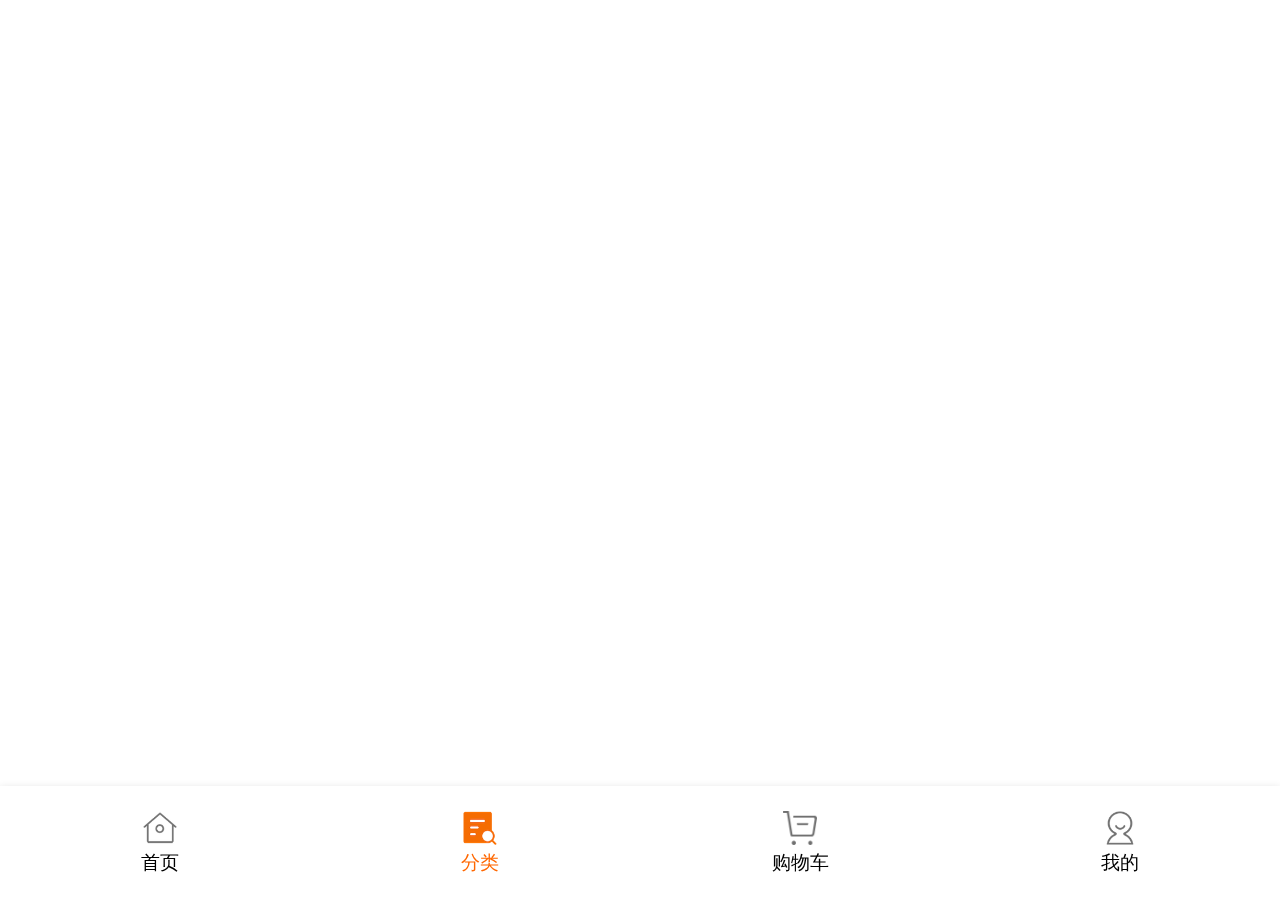
==== cate.html @ aeb2fb66 "111" ====
<!DOCTYPE html>
<html lang="zh">
<head>
	<title>分类</title>
	<meta charset="UTF-8">
	<meta name="viewport" content="width=device-width, initial-scale=1.0">
	<meta http-equiv="X-UA-Compatible" content="ie=edge">
	<link rel="stylesheet" type="text/css" href="css/dibu.css"/>
	<link rel="stylesheet" type="text/css" href="css/cate.css"/>
	<link rel="stylesheet" type="text/css" href="css/base.css"/>
	<script src="js/rem.js" type="text/javascript" charset="utf-8"></script>
	<title>Document</title>
</head>
<body>
	<div class="root">
		<!-- 顶端开始 -->
		<div class="dingduan">
			
		</div>
		<!-- tab -->
		<div class="tab">
			<a href="index.html">
			<div class="shouye">
				<img src="img/shouye2.png">
				<div class="wenzi" >首页</div>
			</div>
			</a>
			<a href="cate.html">
			<div class="shouye">
				<img src="img/fenlie1.png" >
				<div class="wenzi" style="color:#ff6700;" >分类</div>
			</div>
			</a>
			<a href="shopping.html">
			<div class="shouye">
				<img src="img/gouwu2.png">
				<div class="wenzi" >购物车</div>
			</div>
			</a>
			<a href="yser.html">
			<div class="shouye">
				<img src="img/wode2.png">
				<div class="wenzi" >我的</div>
			</div>
			</a>
		</div>
	</div>
</body>
</html>
---- css/dibu.css ----
.tab{
	width: 100%; 
	height: 1.92rem; 
	position: fixed; 
	background:#fff;
	left: 0; 
	bottom: 0;
	font-size:0.32rem ;
	display: flex;
	box-shadow: 0 0.03rem 0.14rem 0.02rem rgba(0,0,0,.12);
	
	}
	
.tab>a>div{
	text-align: center;
/* 	width: 25%;
	height: 100%;
	display: flex;
	flex-direction:column ;
	justify-content: center;
	align-items: center; */
}
.tab>a{
width: 25%;
	height: 100%;
	display: flex;
	flex-direction:column ;
	justify-content: center;
	align-items: center;
}
.tab img{
	width: 0.57rem;
	height: 0.57rem;
}
---- css/cate.css ----
.dingduan{
	width: 100%;
	height: 1.06rem;
}
---- css/base.css ----
*{
	margin: 0;
	padding: 0;
	font-family: "微软雅黑","苹方";
	font-style: normal;
	font-weight: normal;
}
ul,li{
	list-style: none;
}
a{
	text-decoration: none;
	color: #000000;
	/* 清除A标签下划线 */
}
@font-face {
  font-family: 'iconfont';  /* project id 974142 */
  src: url('//at.alicdn.com/t/font_974142_ltjdkbc6gz.eot');
  src: url('//at.alicdn.com/t/font_974142_ltjdkbc6gz.eot?#iefix') format('embedded-opentype'),
  url('//at.alicdn.com/t/font_974142_ltjdkbc6gz.woff') format('woff'),
  url('//at.alicdn.com/t/font_974142_ltjdkbc6gz.ttf') format('truetype'),
  url('//at.alicdn.com/t/font_974142_ltjdkbc6gz.svg#iconfont') format('svg');
}
.iconfont{
	font-family:iconfont;
}
.root{
	max-width: 640px;
	height: 100vh;
	margin: 0 auto;
}
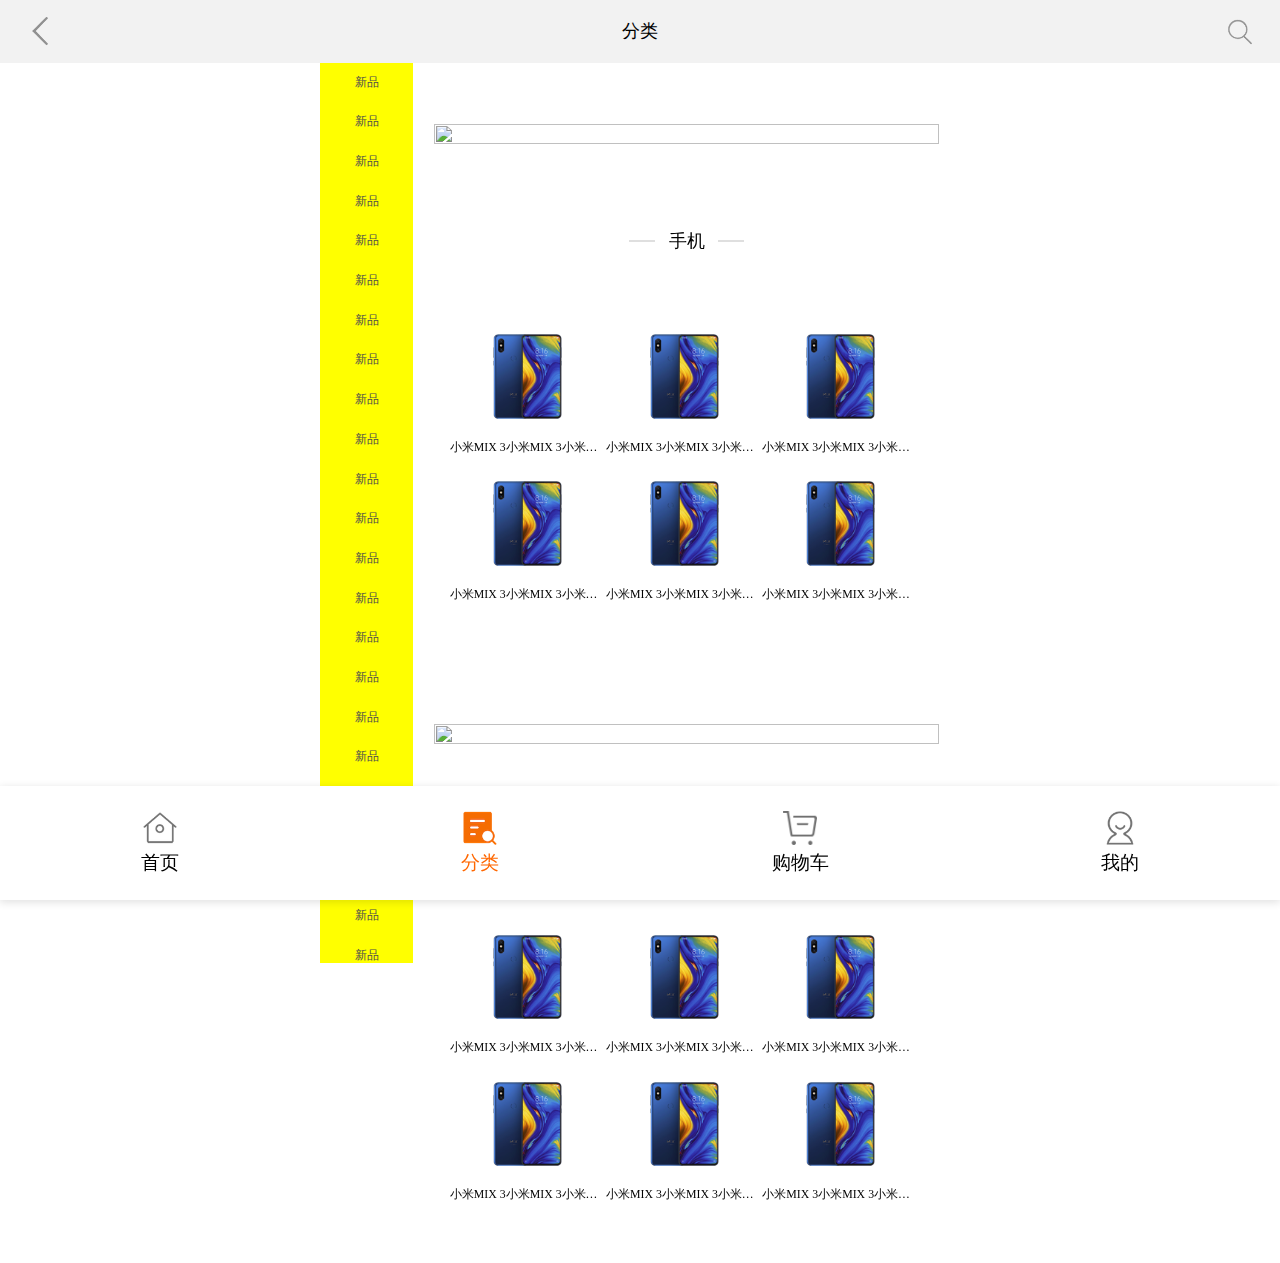
==== commit 2b05b76b: "111" ====
--- a/cate.html
+++ b/cate.html
@@ -6,8 +6,8 @@
 	<meta name="viewport" content="width=device-width, initial-scale=1.0">
 	<meta http-equiv="X-UA-Compatible" content="ie=edge">
 	<link rel="stylesheet" type="text/css" href="css/dibu.css"/>
-	<link rel="stylesheet" type="text/css" href="css/cate.css"/>
 	<link rel="stylesheet" type="text/css" href="css/base.css"/>
+	<link rel="stylesheet" href="css/cate.css">
 	<script src="js/rem.js" type="text/javascript" charset="utf-8"></script>
 	<title>Document</title>
 </head>
@@ -15,7 +15,155 @@
 	<div class="root">
 		<!-- 顶端开始 -->
 		<div class="dingduan">
-			
+			<img src="[data-uri]">
+			<div class="wenzi">
+				分类
+			</div>
+			<a href="">
+			<img src="[data-uri]" ></a>
+		</div>
+		<div class="neirong">
+			<div class="zuo">
+				<div class="wenzi">新品</div>
+				<div class="wenzi">新品</div>
+				<div class="wenzi">新品</div>
+				<div class="wenzi">新品</div>
+				<div class="wenzi">新品</div>
+				<div class="wenzi">新品</div>
+				<div class="wenzi">新品</div>
+				<div class="wenzi">新品</div>
+				<div class="wenzi">新品</div>
+				<div class="wenzi">新品</div>
+				<div class="wenzi">新品</div>
+				<div class="wenzi">新品</div>
+				<div class="wenzi">新品</div>
+				<div class="wenzi">新品</div>
+				<div class="wenzi">新品</div>
+				<div class="wenzi">新品</div>
+				<div class="wenzi">新品</div>
+				<div class="wenzi">新品</div>
+				<div class="wenzi">新品</div>
+				<div class="wenzi">新品</div>
+				<div class="wenzi">新品</div>
+				<div class="wenzi">新品</div>
+				<div class="wenzi">新品</div>
+				<div class="wenzi">新品</div>
+				<div class="wenzi">新品</div>
+				<div class="wenzi">新品</div>
+				<div class="wenzi">新品</div>
+				<div class="wenzi">新品</div>
+				<div class="wenzi">新品</div>
+				<div class="wenzi">新品</div>
+				<div class="wenzi">新品</div>
+				<div class="wenzi">新品</div>
+				<div class="wenzi">新品</div>
+				<div class="wenzi">新品</div>
+				<div class="wenzi">新品</div>
+				<div class="wenzi">新品</div>
+				<div class="wenzi">新品</div>
+				<div class="wenzi">新品</div>
+				<div class="wenzi">新品</div>
+				<div class="wenzi">新品</div>
+			</div>
+			<div class="you">
+					<div class="tu">
+						<img src="https://i8.mifile.cn/v1/a1/3b9051f0-9e78-3ea9-dc8a-aed54060d94c!500x200.webp" >
+					</div>
+					<div class="shouji">
+						<div class="heng">
+						</div>
+						<span>手机</span>
+						<div class="heng">
+						</div>
+					</div>
+					<div class="shili">
+						<div class="shangping">
+							<img src="img/sp1.png" >
+							<div class="wenzi">
+								小米MIX 3小米MIX 3小米MIX 3小米MIX 3小米MIX 3小米MIX 3小米MIX 3小米MIX 3小米MIX 3小米MIX 3小米MIX 3小米MIX 3小米MIX 3小米MIX 3小米MIX 3小米MIX 3小米MIX 3小米MIX 3
+							</div>
+						</div>
+						<div class="shangping">
+							<img src="img/sp1.png" >
+							<div class="wenzi">
+								小米MIX 3小米MIX 3小米MIX 3小米MIX 3小米MIX 3小米MIX 3小米MIX 3小米MIX 3小米MIX 3小米MIX 3小米MIX 3小米MIX 3小米MIX 3小米MIX 3小米MIX 3小米MIX 3小米MIX 3小米MIX 3
+							</div>
+						</div>
+						<div class="shangping">
+							<img src="img/sp1.png" >
+							<div class="wenzi">
+								小米MIX 3小米MIX 3小米MIX 3小米MIX 3小米MIX 3小米MIX 3小米MIX 3小米MIX 3小米MIX 3小米MIX 3小米MIX 3小米MIX 3小米MIX 3小米MIX 3小米MIX 3小米MIX 3小米MIX 3小米MIX 3
+							</div>
+						</div>
+						<div class="shangping">
+							<img src="img/sp1.png" >
+							<div class="wenzi">
+								小米MIX 3小米MIX 3小米MIX 3小米MIX 3小米MIX 3小米MIX 3小米MIX 3小米MIX 3小米MIX 3小米MIX 3小米MIX 3小米MIX 3小米MIX 3小米MIX 3小米MIX 3小米MIX 3小米MIX 3小米MIX 3
+							</div>
+						</div>
+						<div class="shangping">
+							<img src="img/sp1.png" >
+							<div class="wenzi">
+								小米MIX 3小米MIX 3小米MIX 3小米MIX 3小米MIX 3小米MIX 3小米MIX 3小米MIX 3小米MIX 3小米MIX 3小米MIX 3小米MIX 3小米MIX 3小米MIX 3小米MIX 3小米MIX 3小米MIX 3小米MIX 3
+							</div>
+						</div>
+						<div class="shangping">
+							<img src="img/sp1.png" >
+							<div class="wenzi">
+								小米MIX 3小米MIX 3小米MIX 3小米MIX 3小米MIX 3小米MIX 3小米MIX 3小米MIX 3小米MIX 3小米MIX 3小米MIX 3小米MIX 3小米MIX 3小米MIX 3小米MIX 3小米MIX 3小米MIX 3小米MIX 3
+							</div>
+						</div>
+					</div>
+				
+					<div class="tu">
+						<img src="https://i8.mifile.cn/v1/a1/3b9051f0-9e78-3ea9-dc8a-aed54060d94c!500x200.webp" >
+					</div>
+					<div class="shouji">
+						<div class="heng">
+						</div>
+						<span>手机</span>
+						<div class="heng">
+						</div>
+					</div>
+					<div class="shili">
+						<div class="shangping">
+							<img src="img/sp1.png" >
+							<div class="wenzi">
+								小米MIX 3小米MIX 3小米MIX 3小米MIX 3小米MIX 3小米MIX 3小米MIX 3小米MIX 3小米MIX 3小米MIX 3小米MIX 3小米MIX 3小米MIX 3小米MIX 3小米MIX 3小米MIX 3小米MIX 3小米MIX 3
+							</div>
+						</div>
+						<div class="shangping">
+							<img src="img/sp1.png" >
+							<div class="wenzi">
+								小米MIX 3小米MIX 3小米MIX 3小米MIX 3小米MIX 3小米MIX 3小米MIX 3小米MIX 3小米MIX 3小米MIX 3小米MIX 3小米MIX 3小米MIX 3小米MIX 3小米MIX 3小米MIX 3小米MIX 3小米MIX 3
+							</div>
+						</div>
+						<div class="shangping">
+							<img src="img/sp1.png" >
+							<div class="wenzi">
+								小米MIX 3小米MIX 3小米MIX 3小米MIX 3小米MIX 3小米MIX 3小米MIX 3小米MIX 3小米MIX 3小米MIX 3小米MIX 3小米MIX 3小米MIX 3小米MIX 3小米MIX 3小米MIX 3小米MIX 3小米MIX 3
+							</div>
+						</div>
+						<div class="shangping">
+							<img src="img/sp1.png" >
+							<div class="wenzi">
+								小米MIX 3小米MIX 3小米MIX 3小米MIX 3小米MIX 3小米MIX 3小米MIX 3小米MIX 3小米MIX 3小米MIX 3小米MIX 3小米MIX 3小米MIX 3小米MIX 3小米MIX 3小米MIX 3小米MIX 3小米MIX 3
+							</div>
+						</div>
+						<div class="shangping">
+							<img src="img/sp1.png" >
+							<div class="wenzi">
+								小米MIX 3小米MIX 3小米MIX 3小米MIX 3小米MIX 3小米MIX 3小米MIX 3小米MIX 3小米MIX 3小米MIX 3小米MIX 3小米MIX 3小米MIX 3小米MIX 3小米MIX 3小米MIX 3小米MIX 3小米MIX 3
+							</div>
+						</div>
+						<div class="shangping">
+							<img src="img/sp1.png" >
+							<div class="wenzi">
+								小米MIX 3小米MIX 3小米MIX 3小米MIX 3小米MIX 3小米MIX 3小米MIX 3小米MIX 3小米MIX 3小米MIX 3小米MIX 3小米MIX 3小米MIX 3小米MIX 3小米MIX 3小米MIX 3小米MIX 3小米MIX 3
+							</div>
+						</div>
+					</div>
+				</div>
 		</div>
 		<!-- tab -->
 		<div class="tab">
--- a/css/cate.css
+++ b/css/cate.css
@@ -1,4 +1,103 @@
+/* 顶端 */
 .dingduan{
+	background: #f2f2f2;
 	width: 100%;
 	height: 1.06rem;
+	position: fixed;
+	top: 0;
+	left: 0;
+	display: flex;
+	justify-content: space-between;
+	align-items: center;
+	padding: 0 0.36rem;
+	box-sizing: border-box;
+}
+.dingduan div{
+	font-size: 0.30rem;
+}
+	
+.dingduan img{
+	width: 0.64rem;
+	height: 0.64rem;
+}
+/* 内容 */
+	
+.neirong{
+	width: 100%;
+	height: 100%;
+	padding-bottom: 1.92rem;
+	padding-top: 1.06rem;
+	display: flex;
+}
+.neirong .zuo{
+	width: 1.57rem;
+	height: 100%;
+	background: yellow;
+	box-sizing: border-box;
+	display: flex;
+	flex-direction: column;
+	align-items: center;
+	overflow: auto;
+}
+.neirong .zuo::-webkit-scrollbar{
+	width: 0;
+	height: 0;
+}
+.neirong .zuo .wenzi{
+	font-size: 0.2rem;
+	margin: 0.2rem 0;
+	color: #4d4d4d;
+}
+.neirong .you{
+	width: calc(100% - 1.57rem);
+	height: 100%;
+	box-sizing: border-box;
+}
+.neirong .you .tu{
+	box-sizing: border-box;
+	padding: 0.46rem 0.36rem;
+}
+.neirong .you .tu img{
+	width: 100%;
+	height: 100%;
+}
+.neirong .you .shouji{
+	padding: 0.72rem 0;
+	display: flex;
+	font-size: 0.3rem;
+	justify-content: center;
+	align-items: center;
+}
+.neirong .you .shouji>div{
+	width: 0.45rem;
+	height: 0.02rem;
+	background: #dfdfdf;
+}
+.neirong .you .shouji>span{
+	margin: 0 0.22rem;
+}
+.neirong .you .shili{
+	width: 100%;
+	height: 6.2rem;
+	padding: 0.62rem;
+	box-sizing: border-box;
+	display: flex;
+	flex-wrap: wrap;
+	
+}
+.neirong .you .shili .shangping{
+	width: 33%;
+	height: 50%;
+	font-size: 0.2rem;
+	text-align: center;
+}
+.neirong .you .shili .shangping .wenzi{
+	overflow:hidden;
+	text-overflow:ellipsis;
+	white-space:nowrap;
+	padding: 0.25rem 0;
+}
+.neirong .you .shili .shangping img{
+	width: 1.5rem;
+	height: 1.5rem;
 }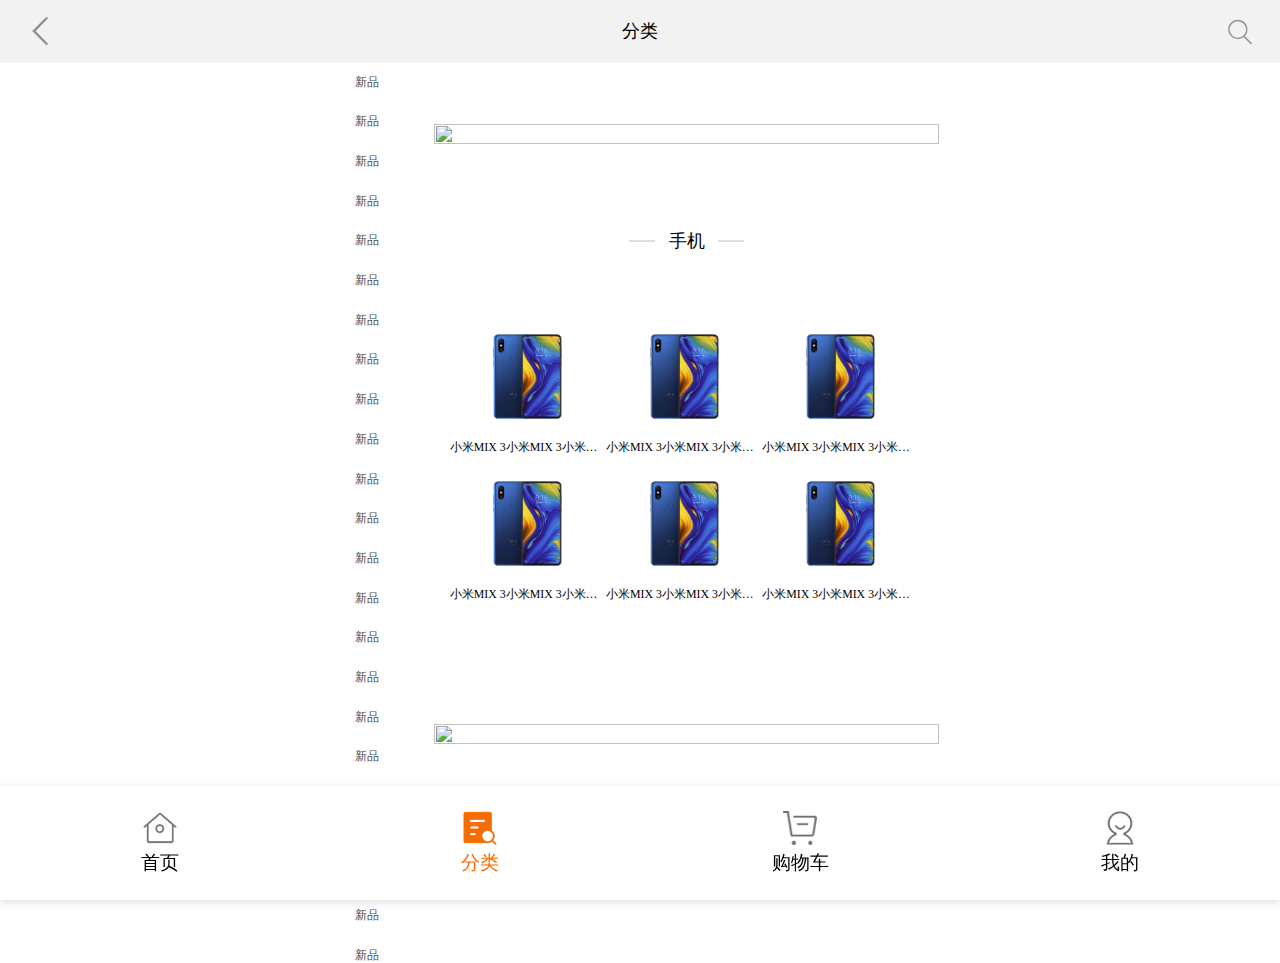
==== commit a9026825: "11" ====
--- a/cate.html
+++ b/cate.html
@@ -19,8 +19,9 @@
 			<div class="wenzi">
 				分类
 			</div>
-			<a href="">
+			<a href="sousuo.html">
 			<img src="[data-uri]" ></a>
+			</a>
 		</div>
 		<div class="neirong">
 			<div class="zuo">
@@ -114,7 +115,102 @@
 							</div>
 						</div>
 					</div>
-				
+				<div class="tu">
+					<img src="https://i8.mifile.cn/v1/a1/3b9051f0-9e78-3ea9-dc8a-aed54060d94c!500x200.webp" >
+				</div>
+				<div class="shouji">
+					<div class="heng">
+					</div>
+					<span>手机</span>
+					<div class="heng">
+					</div>
+				</div>
+				<div class="shili">
+					<div class="shangping">
+						<img src="img/sp1.png" >
+						<div class="wenzi">
+							小米MIX 3小米MIX 3小米MIX 3小米MIX 3小米MIX 3小米MIX 3小米MIX 3小米MIX 3小米MIX 3小米MIX 3小米MIX 3小米MIX 3小米MIX 3小米MIX 3小米MIX 3小米MIX 3小米MIX 3小米MIX 3
+						</div>
+					</div>
+					<div class="shangping">
+						<img src="img/sp1.png" >
+						<div class="wenzi">
+							小米MIX 3小米MIX 3小米MIX 3小米MIX 3小米MIX 3小米MIX 3小米MIX 3小米MIX 3小米MIX 3小米MIX 3小米MIX 3小米MIX 3小米MIX 3小米MIX 3小米MIX 3小米MIX 3小米MIX 3小米MIX 3
+						</div>
+					</div>
+					<div class="shangping">
+						<img src="img/sp1.png" >
+						<div class="wenzi">
+							小米MIX 3小米MIX 3小米MIX 3小米MIX 3小米MIX 3小米MIX 3小米MIX 3小米MIX 3小米MIX 3小米MIX 3小米MIX 3小米MIX 3小米MIX 3小米MIX 3小米MIX 3小米MIX 3小米MIX 3小米MIX 3
+						</div>
+					</div>
+					<div class="shangping">
+						<img src="img/sp1.png" >
+						<div class="wenzi">
+							小米MIX 3小米MIX 3小米MIX 3小米MIX 3小米MIX 3小米MIX 3小米MIX 3小米MIX 3小米MIX 3小米MIX 3小米MIX 3小米MIX 3小米MIX 3小米MIX 3小米MIX 3小米MIX 3小米MIX 3小米MIX 3
+						</div>
+					</div>
+					<div class="shangping">
+						<img src="img/sp1.png" >
+						<div class="wenzi">
+							小米MIX 3小米MIX 3小米MIX 3小米MIX 3小米MIX 3小米MIX 3小米MIX 3小米MIX 3小米MIX 3小米MIX 3小米MIX 3小米MIX 3小米MIX 3小米MIX 3小米MIX 3小米MIX 3小米MIX 3小米MIX 3
+						</div>
+					</div>
+					<div class="shangping">
+						<img src="img/sp1.png" >
+						<div class="wenzi">
+							小米MIX 3小米MIX 3小米MIX 3小米MIX 3小米MIX 3小米MIX 3小米MIX 3小米MIX 3小米MIX 3小米MIX 3小米MIX 3小米MIX 3小米MIX 3小米MIX 3小米MIX 3小米MIX 3小米MIX 3小米MIX 3
+						</div>
+					</div>
+				</div>
+				<div class="tu">
+					<img src="https://i8.mifile.cn/v1/a1/3b9051f0-9e78-3ea9-dc8a-aed54060d94c!500x200.webp" >
+				</div>
+				<div class="shouji">
+					<div class="heng">
+					</div>
+					<span>手机</span>
+					<div class="heng">
+					</div>
+				</div>
+				<div class="shili">
+					<div class="shangping">
+						<img src="img/sp1.png" >
+						<div class="wenzi">
+							小米MIX 3小米MIX 3小米MIX 3小米MIX 3小米MIX 3小米MIX 3小米MIX 3小米MIX 3小米MIX 3小米MIX 3小米MIX 3小米MIX 3小米MIX 3小米MIX 3小米MIX 3小米MIX 3小米MIX 3小米MIX 3
+						</div>
+					</div>
+					<div class="shangping">
+						<img src="img/sp1.png" >
+						<div class="wenzi">
+							小米MIX 3小米MIX 3小米MIX 3小米MIX 3小米MIX 3小米MIX 3小米MIX 3小米MIX 3小米MIX 3小米MIX 3小米MIX 3小米MIX 3小米MIX 3小米MIX 3小米MIX 3小米MIX 3小米MIX 3小米MIX 3
+						</div>
+					</div>
+					<div class="shangping">
+						<img src="img/sp1.png" >
+						<div class="wenzi">
+							小米MIX 3小米MIX 3小米MIX 3小米MIX 3小米MIX 3小米MIX 3小米MIX 3小米MIX 3小米MIX 3小米MIX 3小米MIX 3小米MIX 3小米MIX 3小米MIX 3小米MIX 3小米MIX 3小米MIX 3小米MIX 3
+						</div>
+					</div>
+					<div class="shangping">
+						<img src="img/sp1.png" >
+						<div class="wenzi">
+							小米MIX 3小米MIX 3小米MIX 3小米MIX 3小米MIX 3小米MIX 3小米MIX 3小米MIX 3小米MIX 3小米MIX 3小米MIX 3小米MIX 3小米MIX 3小米MIX 3小米MIX 3小米MIX 3小米MIX 3小米MIX 3
+						</div>
+					</div>
+					<div class="shangping">
+						<img src="img/sp1.png" >
+						<div class="wenzi">
+							小米MIX 3小米MIX 3小米MIX 3小米MIX 3小米MIX 3小米MIX 3小米MIX 3小米MIX 3小米MIX 3小米MIX 3小米MIX 3小米MIX 3小米MIX 3小米MIX 3小米MIX 3小米MIX 3小米MIX 3小米MIX 3
+						</div>
+					</div>
+					<div class="shangping">
+						<img src="img/sp1.png" >
+						<div class="wenzi">
+							小米MIX 3小米MIX 3小米MIX 3小米MIX 3小米MIX 3小米MIX 3小米MIX 3小米MIX 3小米MIX 3小米MIX 3小米MIX 3小米MIX 3小米MIX 3小米MIX 3小米MIX 3小米MIX 3小米MIX 3小米MIX 3
+						</div>
+					</div>
+				</div>
 					<div class="tu">
 						<img src="https://i8.mifile.cn/v1/a1/3b9051f0-9e78-3ea9-dc8a-aed54060d94c!500x200.webp" >
 					</div>
--- a/css/base.css
+++ b/css/base.css
@@ -4,6 +4,7 @@
 	font-family: "微软雅黑","苹方";
 	font-style: normal;
 	font-weight: normal;
+	box-sizing: border-box;
 }
 ul,li{
 	list-style: none;
--- a/css/cate.css
+++ b/css/cate.css
@@ -31,8 +31,7 @@
 }
 .neirong .zuo{
 	width: 1.57rem;
-	height: 100%;
-	background: yellow;
+	height: 100vh;
 	box-sizing: border-box;
 	display: flex;
 	flex-direction: column;
@@ -52,7 +51,12 @@
 	width: calc(100% - 1.57rem);
 	height: 100%;
 	box-sizing: border-box;
+	overflow: auto;
 }
+.neirong .you::-webkit-scrollbar{
+			width: 0;
+			height: 0;
+		}
 .neirong .you .tu{
 	box-sizing: border-box;
 	padding: 0.46rem 0.36rem;
